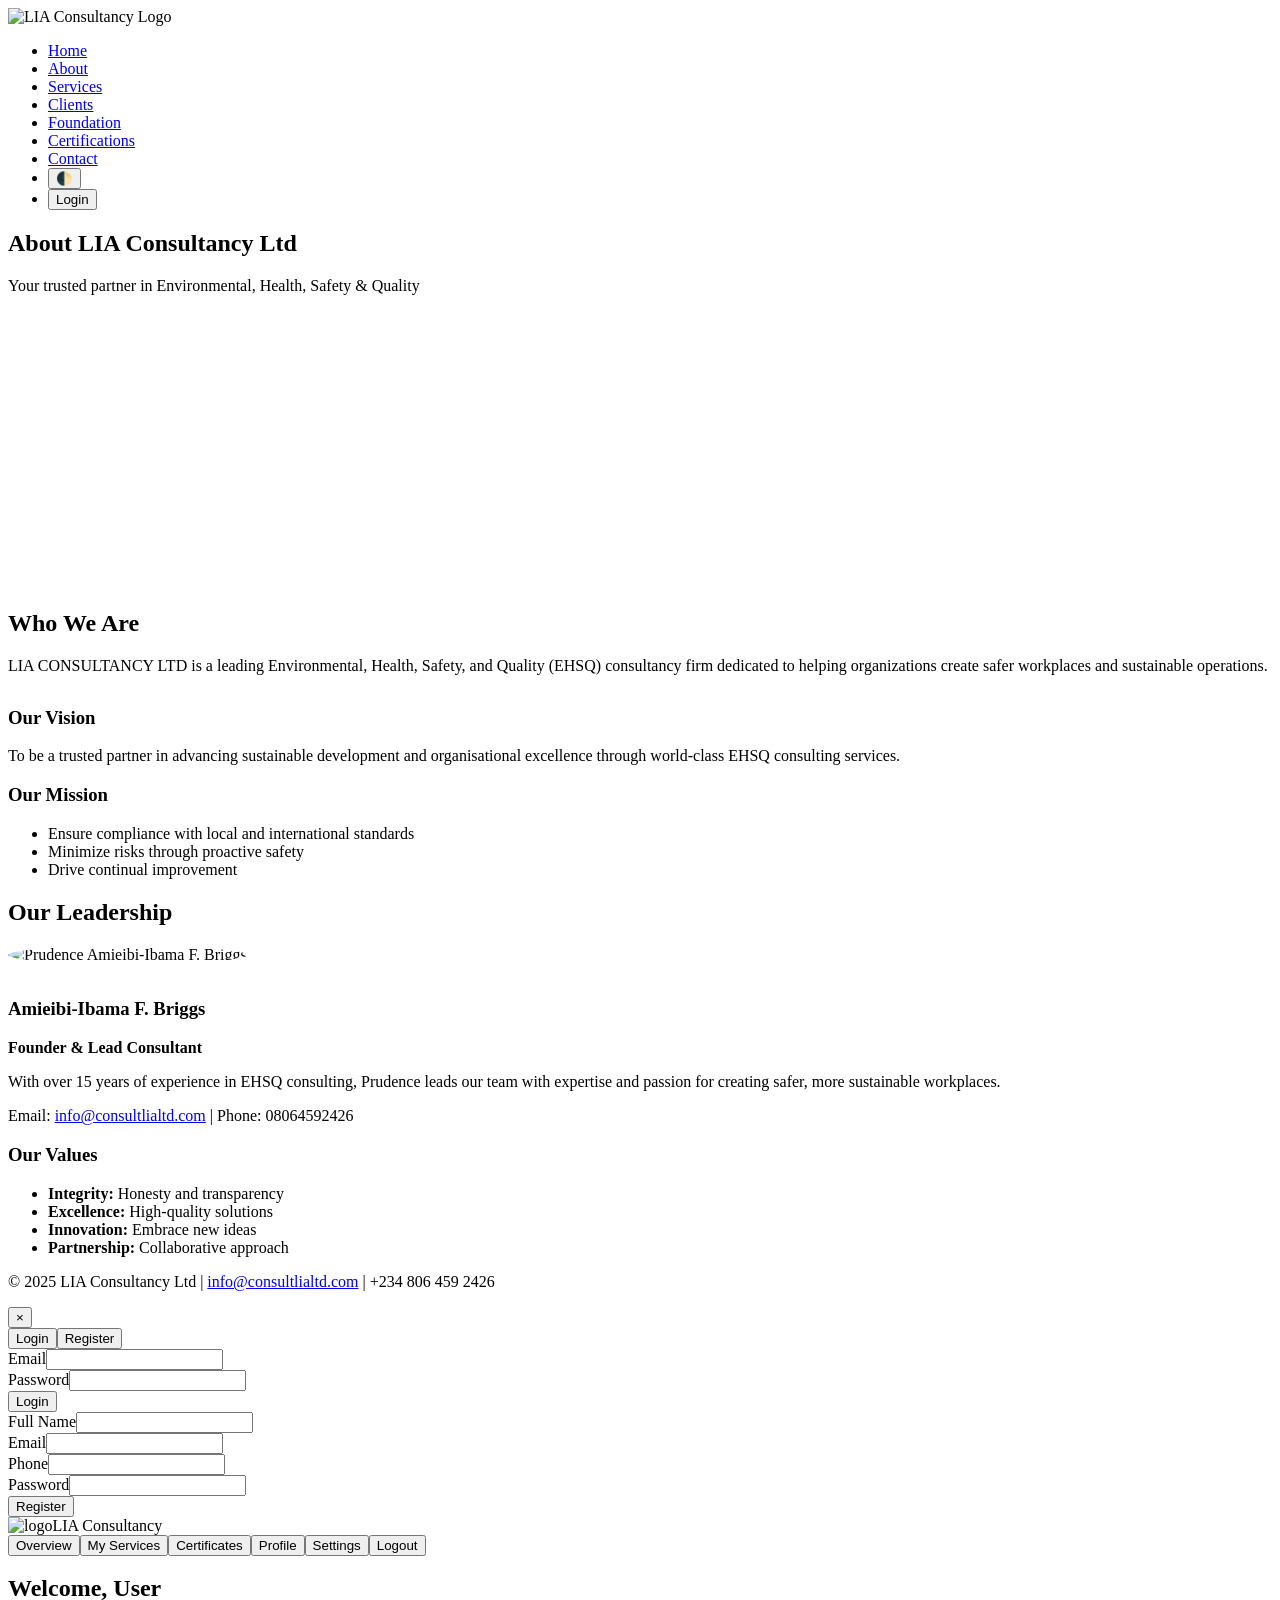
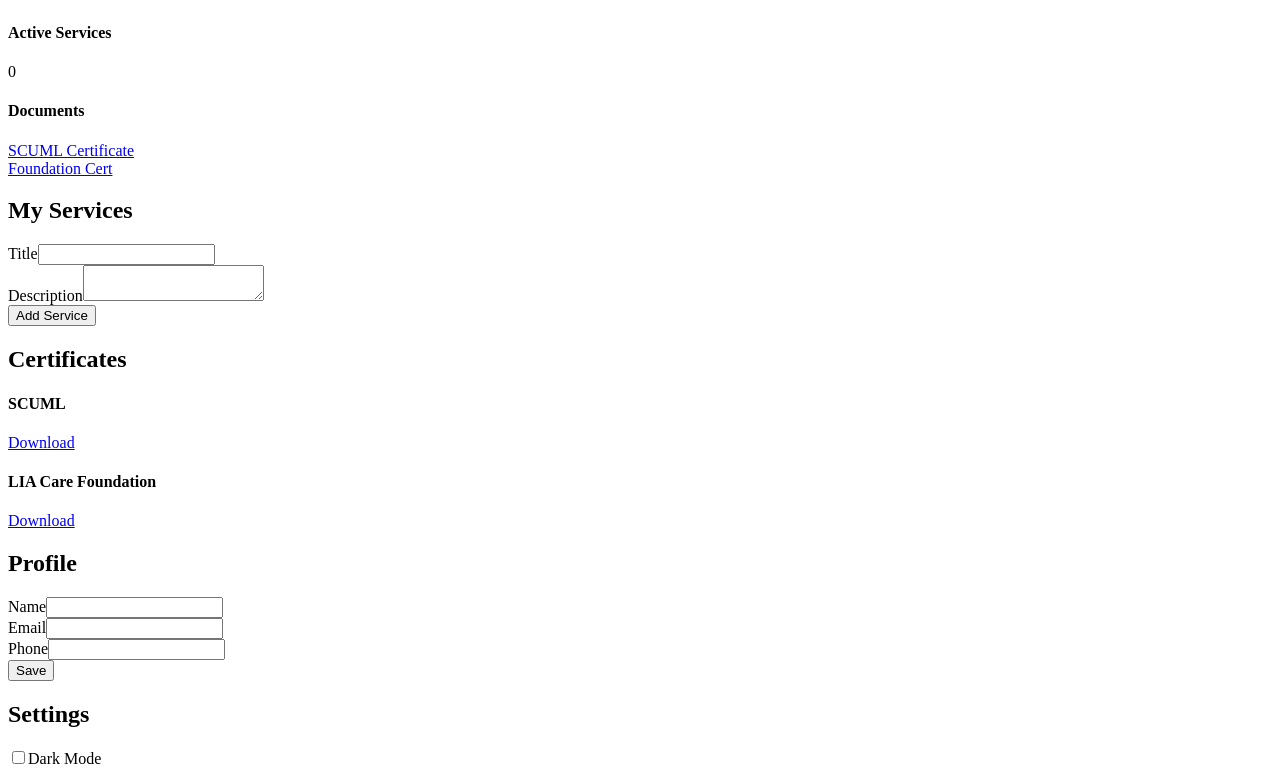
==== about.html @ 8ff6b375 "Create about.html" ====
<!DOCTYPE html>
<html lang="en">
<head>
  <meta charset="UTF-8">
  <meta name="viewport" content="width=device-width, initial-scale=1.0">
  <title>About - LIA Consultancy Ltd</title>
  <link rel="icon" href="images/logo.png">
  <link rel="stylesheet" href="css/style.css">
</head>
<body>

<header>
  <div class="container nav">
    <img src="images/logo.png" class="logo" alt="LIA Consultancy Logo">
    <ul>
      <li><a href="index.html">Home</a></li>
      <li><a href="about.html">About</a></li>
      <li><a href="services.html">Services</a></li>
      <li><a href="clients.html">Clients</a></li>
      <li><a href="foundation.html">Foundation</a></li>
      <li><a href="certifications.html">Certifications</a></li>
      <li><a href="contact.html">Contact</a></li>
      <li><button id="themeToggle" class="icon-btn">🌓</button></li>
      <li><button id="loginBtn" class="btn">Login</button></li>
    </ul>
  </div>
</header>

<main>
  <section class="hero" style="min-height: 40vh;">
    <h1>About LIA Consultancy Ltd</h1>
    <p>Your trusted partner in Environmental, Health, Safety & Quality</p>
  </section>

  <section class="container">
    <div class="section-head"><h2>Who We Are</h2></div>
    <div class="card" style="margin-bottom: 2rem;">
      <p>LIA CONSULTANCY LTD is a leading Environmental, Health, Safety, and Quality (EHSQ) consultancy firm dedicated to helping organizations create safer workplaces and sustainable operations.</p>
    </div>

    <div class="grid-2">
      <div class="card">
        <h3>Our Vision</h3>
        <p>To be a trusted partner in advancing sustainable development and organisational excellence through world-class EHSQ consulting services.</p>
      </div>
      <div class="card">
        <h3>Our Mission</h3>
        <ul><li>Ensure compliance with local and international standards</li><li>Minimize risks through proactive safety</li><li>Drive continual improvement</li></ul>
      </div>
    </div>

    <div class="section-head mt-40"><h2>Our Leadership</h2></div>
    <div class="grid-2">
      <div class="card">
        <img src="images/prudence-headshot.jpg" alt="Prudence Amieibi-Ibama F. Briggs" style="width:120px; height:120px; border-radius:50%; object-fit:cover; margin-bottom:1rem;">
        <h3>Amieibi-Ibama F. Briggs</h3>
        <p><strong>Founder & Lead Consultant</strong></p>
        <p>With over 15 years of experience in EHSQ consulting, Prudence leads our team with expertise and passion for creating safer, more sustainable workplaces.</p>
        <p class="small muted">Email: <a href="mailto:info@consultlialtd.com">info@consultlialtd.com</a> | Phone: 08064592426</p>
      </div>
      <div class="card">
        <h3>Our Values</h3>
        <ul><li><strong>Integrity:</strong> Honesty and transparency</li><li><strong>Excellence:</strong> High-quality solutions</li><li><strong>Innovation:</strong> Embrace new ideas</li><li><strong>Partnership:</strong> Collaborative approach</li></ul>
      </div>
    </div>
  </section>
</main>

<footer><div class="container"><p>© 2025 LIA Consultancy Ltd | <a href="mailto:info@consultlialtd.com">info@consultlialtd.com</a> | +234 806 459 2426</p></div></footer>

<!-- Auth Modal (same as index.html) -->
<div id="authModal" class="modal"><div class="modal-panel"><button class="modal-close" id="authClose">×</button><div class="auth-tabs"><button id="showLogin" class="tab active">Login</button><button id="showRegister" class="tab">Register</button></div><div id="loginView" class="auth-view active"><form id="loginForm"><div class="form-group"><label>Email</label><input id="login-email" type="email" required></div><div class="form-group"><label>Password</label><input id="login-pass" type="password" required></div><button class="btn" type="submit">Login</button><div id="loginNotice" class="small muted mt-20"></div></form></div><div id="registerView" class="auth-view"><form id="registerForm"><div class="form-group"><label>Full Name</label><input id="reg-name" required></div><div class="form-group"><label>Email</label><input id="reg-email" type="email" required></div><div class="form-group"><label>Phone</label><input id="reg-phone"></div><div class="form-group"><label>Password</label><input id="reg-pass" type="password" required></div><button class="btn" type="submit">Register</button><div id="regNotice" class="small muted mt-20"></div></form></div></div></div>

<!-- Dashboard Modal (same as index.html) -->
<div id="dashboardShell" class="dashboard hidden"><div class="dash-sidebar"><div class="dash-brand"><img src="images/logo.png" alt="logo"><span>LIA Consultancy</span></div><div class="dash-nav"><button data-panel="overview" class="active">Overview</button><button data-panel="services">My Services</button><button data-panel="certs">Certificates</button><button data-panel="profile">Profile</button><button data-panel="settings">Settings</button><button id="logoutBtn">Logout</button></div></div><div class="dash-content"><div id="panel-overview" class="panel active"><h2>Welcome, <span id="dashName">User</span></h2><div class="grid-2 mt-20"><div class="card"><h4>Active Services</h4><div id="widgetServices">0</div></div><div class="card"><h4>Documents</h4><a href="docs/SCUML_Certificate.pdf" target="_blank">SCUML Certificate</a><br><a href="docs/CERTIFICATE_LIA_CARE_FOUNDATION.pdf" target="_blank">Foundation Cert</a></div></div></div><div id="panel-services" class="panel"><h2>My Services</h2><form id="addServiceForm"><div class="form-group"><label>Title</label><input id="svc-title" required></div><div class="form-group"><label>Description</label><textarea id="svc-desc" required></textarea></div><button class="btn" type="submit">Add Service</button><div id="addSvcNotice" class="small muted mt-12"></div></form><div id="serviceList" class="mt-20"></div></div><div id="panel-certs" class="panel"><h2>Certificates</h2><div class="grid-2 mt-20"><div class="card"><h4>SCUML</h4><a href="docs/SCUML_Certificate.pdf" target="_blank">Download</a></div><div class="card"><h4>LIA Care Foundation</h4><a href="docs/CERTIFICATE_LIA_CARE_FOUNDATION.pdf" target="_blank">Download</a></div></div></div><div id="panel-profile" class="panel"><h2>Profile</h2><form id="profileForm"><div class="form-group"><label>Name</label><input id="p-name"></div><div class="form-group"><label>Email</label><input id="p-email" type="email"></div><div class="form-group"><label>Phone</label><input id="p-phone"></div><button class="btn" type="submit">Save</button><div id="profileNotice" class="small muted mt-12"></div></form></div><div id="panel-settings" class="panel"><h2>Settings</h2><label class="switch"><input id="dashThemeToggle" type="checkbox"><span>Dark Mode</span></label></div></div></div>

<script src="js/app.js"></script>
</body>
</html>
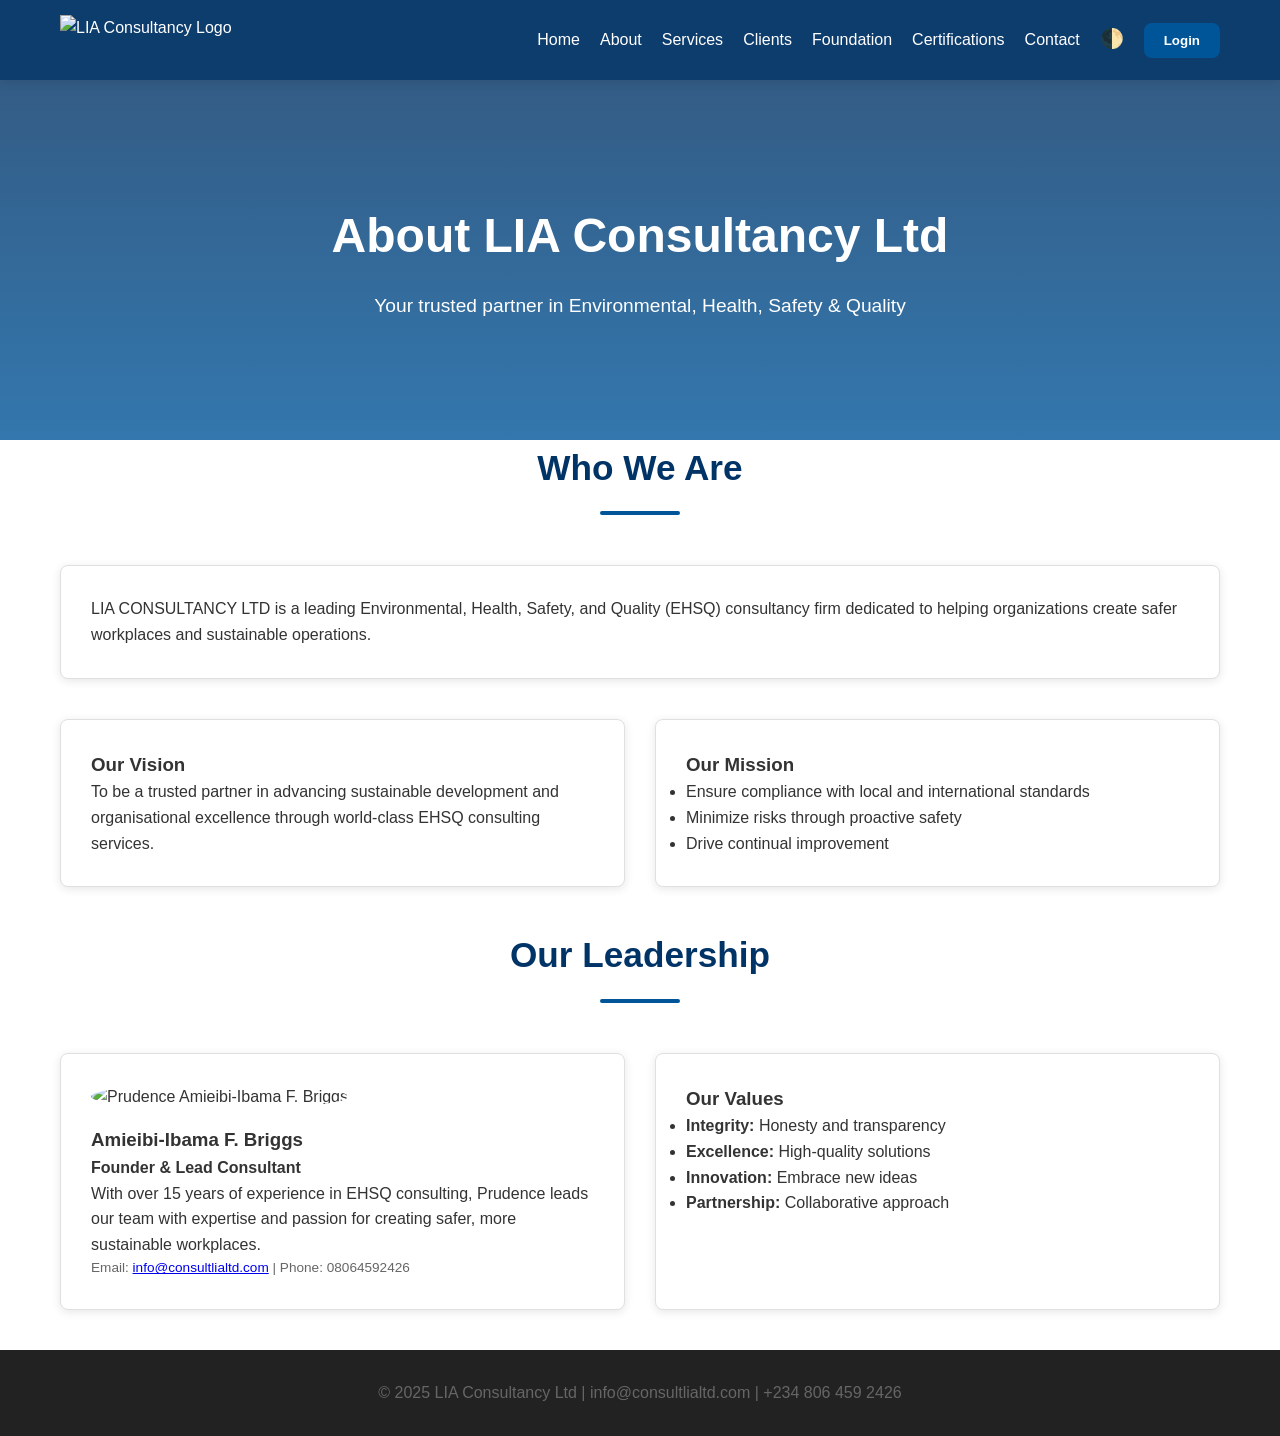
==== commit af6b9de1: "Add CSS styles and update HTML structure" ====
--- a/about.html
+++ b/about.html
@@ -5,7 +5,293 @@
   <meta name="viewport" content="width=device-width, initial-scale=1.0">
   <title>About - LIA Consultancy Ltd</title>
   <link rel="icon" href="images/logo.png">
-  <link rel="stylesheet" href="css/style.css">
+  <style>
+    :root {
+      --primary: #003366;
+      --primary-light: #004080;
+      --secondary: #005599;
+      --secondary-light: #0066b3;
+      --accent: #f4f4f4;
+      --light: #ffffff;
+      --dark: #222222;
+      --dark-light: #333333;
+      --success: #28a745;
+      --warning: #ffc107;
+      --danger: #dc3545;
+      --text: #333333;
+      --text-light: #666666;
+      --border: #e0e0e0;
+      --shadow: 0 2px 10px rgba(0,0,0,0.1);
+      --radius: 8px;
+    }
+    body.dark {
+      --primary: #004080;
+      --primary-light: #0055a3;
+      --secondary: #0066b3;
+      --secondary-light: #0077cc;
+      --accent: #2a2a2a;
+      --light: #1a1a1a;
+      --dark: #f0f0f0;
+      --dark-light: #e0e0e0;
+      --text: #e0e0e0;
+      --text-light: #b0b0b0;
+      --border: #444444;
+    }
+    * { margin: 0; padding: 0; box-sizing: border-box; }
+    body {
+      font-family: 'Segoe UI', Tahoma, Geneva, Verdana, sans-serif;
+      background: var(--light);
+      color: var(--text);
+      line-height: 1.6;
+      transition: all 0.3s ease;
+    }
+    .container { max-width: 1200px; margin: 0 auto; padding: 0 20px; }
+    header {
+      background: rgba(0, 51, 102, 0.95);
+      backdrop-filter: blur(10px);
+      color: #fff;
+      position: sticky;
+      top: 0;
+      z-index: 1000;
+      box-shadow: var(--shadow);
+    }
+    header .nav {
+      display: flex;
+      justify-content: space-between;
+      align-items: center;
+      padding: 15px 20px;
+      flex-wrap: wrap;
+    }
+    .logo { height: 50px; width: auto; }
+    header ul {
+      display: flex;
+      list-style: none;
+      gap: 20px;
+      align-items: center;
+      flex-wrap: wrap;
+    }
+    header ul li a {
+      color: #fff;
+      text-decoration: none;
+      font-weight: 500;
+      transition: 0.3s;
+    }
+    header ul li a:hover { color: var(--secondary-light); }
+    .icon-btn, .theme-toggle {
+      background: none;
+      border: none;
+      font-size: 1.2rem;
+      cursor: pointer;
+      color: #fff;
+    }
+    .btn {
+      display: inline-block;
+      background: var(--secondary);
+      color: #fff;
+      padding: 10px 20px;
+      border-radius: var(--radius);
+      text-decoration: none;
+      font-weight: 600;
+      transition: 0.3s;
+      border: none;
+      cursor: pointer;
+    }
+    .btn:hover {
+      background: var(--secondary-light);
+      transform: translateY(-2px);
+    }
+    .btn.ghost {
+      background: transparent;
+      border: 2px solid var(--secondary);
+      color: var(--secondary);
+    }
+    .btn.ghost:hover {
+      background: var(--secondary);
+      color: #fff;
+    }
+    .btn.small { padding: 6px 12px; font-size: 0.85rem; }
+    .hero {
+      background: linear-gradient(rgba(0,51,102,0.8), rgba(0,85,153,0.8)), url('images/hero-bg.jpg') center/cover;
+      min-height: 40vh;
+      display: flex;
+      flex-direction: column;
+      justify-content: center;
+      align-items: center;
+      text-align: center;
+      color: white;
+      padding: 60px 20px;
+    }
+    .hero h1 { font-size: 3rem; margin-bottom: 1rem; }
+    .hero p { font-size: 1.2rem; }
+    .grid-2 {
+      display: grid;
+      grid-template-columns: repeat(auto-fit, minmax(300px, 1fr));
+      gap: 30px;
+      margin: 40px 0;
+    }
+    .card {
+      background: var(--light);
+      padding: 30px;
+      border-radius: var(--radius);
+      box-shadow: var(--shadow);
+      border: 1px solid var(--border);
+      transition: 0.3s;
+    }
+    .card:hover { transform: translateY(-5px); }
+    .section-head {
+      text-align: center;
+      margin-bottom: 50px;
+    }
+    .section-head h2 {
+      font-size: 2.2rem;
+      color: var(--primary);
+    }
+    .section-head h2:after {
+      content: '';
+      display: block;
+      width: 80px;
+      height: 4px;
+      background: var(--secondary);
+      margin: 15px auto;
+      border-radius: 2px;
+    }
+    footer {
+      background: var(--dark);
+      color: var(--text-light);
+      text-align: center;
+      padding: 30px 0;
+      margin-top: 40px;
+    }
+    footer a { color: var(--text-light); text-decoration: none; }
+    .modal {
+      display: none;
+      position: fixed;
+      top: 0;
+      left: 0;
+      width: 100%;
+      height: 100%;
+      background: rgba(0,0,0,0.7);
+      justify-content: center;
+      align-items: center;
+      z-index: 2000;
+    }
+    .modal-panel {
+      background: var(--light);
+      max-width: 500px;
+      width: 90%;
+      padding: 30px;
+      border-radius: var(--radius);
+      position: relative;
+    }
+    .modal-close {
+      position: absolute;
+      top: 15px;
+      right: 20px;
+      font-size: 1.5rem;
+      cursor: pointer;
+      background: none;
+      border: none;
+    }
+    .auth-tabs {
+      display: flex;
+      gap: 20px;
+      margin-bottom: 20px;
+      border-bottom: 1px solid var(--border);
+    }
+    .tab {
+      background: none;
+      border: none;
+      padding: 10px;
+      font-weight: 600;
+      cursor: pointer;
+      color: var(--text-light);
+    }
+    .tab.active {
+      color: var(--primary);
+      border-bottom: 2px solid var(--primary);
+    }
+    .auth-view { display: none; }
+    .auth-view.active { display: block; }
+    .dashboard {
+      display: none;
+      position: fixed;
+      top: 0;
+      left: 0;
+      width: 100%;
+      height: 100%;
+      background: var(--light);
+      z-index: 3000;
+      overflow: auto;
+    }
+    .dashboard.hidden { display: none; }
+    .dash-sidebar {
+      width: 260px;
+      background: var(--primary);
+      color: white;
+      position: fixed;
+      height: 100%;
+      padding: 20px;
+    }
+    .dash-brand {
+      display: flex;
+      align-items: center;
+      gap: 10px;
+      margin-bottom: 30px;
+    }
+    .dash-brand img { height: 40px; }
+    .dash-nav {
+      display: flex;
+      flex-direction: column;
+      gap: 10px;
+    }
+    .dash-nav button {
+      background: none;
+      border: none;
+      color: white;
+      text-align: left;
+      padding: 12px;
+      cursor: pointer;
+      border-radius: var(--radius);
+    }
+    .dash-nav button.active,
+    .dash-nav button:hover {
+      background: rgba(255,255,255,0.2);
+    }
+    .dash-content {
+      margin-left: 260px;
+      padding: 30px;
+    }
+    .panel { display: none; }
+    .panel.active { display: block; }
+    .form-group { margin-bottom: 15px; }
+    .form-group label {
+      display: block;
+      margin-bottom: 5px;
+      font-weight: 500;
+    }
+    .form-group input,
+    .form-group textarea,
+    .form-group select {
+      width: 100%;
+      padding: 10px;
+      border: 1px solid var(--border);
+      border-radius: var(--radius);
+      background: var(--light);
+      color: var(--text);
+    }
+    .mt-20 { margin-top: 20px; }
+    .mt-40 { margin-top: 40px; }
+    .mb-20 { margin-bottom: 20px; }
+    .small { font-size: 0.85rem; }
+    .muted { color: var(--text-light); }
+    @media (max-width: 768px) {
+      header .nav { flex-direction: column; gap: 15px; }
+      header ul { justify-content: center; }
+      .dash-sidebar { width: 100%; position: relative; height: auto; }
+      .dash-content { margin-left: 0; }
+      .hero h1 { font-size: 2rem; }
+    }
+  </style>
 </head>
 <body>
 
@@ -27,7 +313,7 @@
 </header>
 
 <main>
-  <section class="hero" style="min-height: 40vh;">
+  <section class="hero">
     <h1>About LIA Consultancy Ltd</h1>
     <p>Your trusted partner in Environmental, Health, Safety & Quality</p>
   </section>
@@ -68,12 +354,64 @@
 
 <footer><div class="container"><p>© 2025 LIA Consultancy Ltd | <a href="mailto:info@consultlialtd.com">info@consultlialtd.com</a> | +234 806 459 2426</p></div></footer>
 
-<!-- Auth Modal (same as index.html) -->
+<!-- Auth Modal -->
 <div id="authModal" class="modal"><div class="modal-panel"><button class="modal-close" id="authClose">×</button><div class="auth-tabs"><button id="showLogin" class="tab active">Login</button><button id="showRegister" class="tab">Register</button></div><div id="loginView" class="auth-view active"><form id="loginForm"><div class="form-group"><label>Email</label><input id="login-email" type="email" required></div><div class="form-group"><label>Password</label><input id="login-pass" type="password" required></div><button class="btn" type="submit">Login</button><div id="loginNotice" class="small muted mt-20"></div></form></div><div id="registerView" class="auth-view"><form id="registerForm"><div class="form-group"><label>Full Name</label><input id="reg-name" required></div><div class="form-group"><label>Email</label><input id="reg-email" type="email" required></div><div class="form-group"><label>Phone</label><input id="reg-phone"></div><div class="form-group"><label>Password</label><input id="reg-pass" type="password" required></div><button class="btn" type="submit">Register</button><div id="regNotice" class="small muted mt-20"></div></form></div></div></div>
 
-<!-- Dashboard Modal (same as index.html) -->
-<div id="dashboardShell" class="dashboard hidden"><div class="dash-sidebar"><div class="dash-brand"><img src="images/logo.png" alt="logo"><span>LIA Consultancy</span></div><div class="dash-nav"><button data-panel="overview" class="active">Overview</button><button data-panel="services">My Services</button><button data-panel="certs">Certificates</button><button data-panel="profile">Profile</button><button data-panel="settings">Settings</button><button id="logoutBtn">Logout</button></div></div><div class="dash-content"><div id="panel-overview" class="panel active"><h2>Welcome, <span id="dashName">User</span></h2><div class="grid-2 mt-20"><div class="card"><h4>Active Services</h4><div id="widgetServices">0</div></div><div class="card"><h4>Documents</h4><a href="docs/SCUML_Certificate.pdf" target="_blank">SCUML Certificate</a><br><a href="docs/CERTIFICATE_LIA_CARE_FOUNDATION.pdf" target="_blank">Foundation Cert</a></div></div></div><div id="panel-services" class="panel"><h2>My Services</h2><form id="addServiceForm"><div class="form-group"><label>Title</label><input id="svc-title" required></div><div class="form-group"><label>Description</label><textarea id="svc-desc" required></textarea></div><button class="btn" type="submit">Add Service</button><div id="addSvcNotice" class="small muted mt-12"></div></form><div id="serviceList" class="mt-20"></div></div><div id="panel-certs" class="panel"><h2>Certificates</h2><div class="grid-2 mt-20"><div class="card"><h4>SCUML</h4><a href="docs/SCUML_Certificate.pdf" target="_blank">Download</a></div><div class="card"><h4>LIA Care Foundation</h4><a href="docs/CERTIFICATE_LIA_CARE_FOUNDATION.pdf" target="_blank">Download</a></div></div></div><div id="panel-profile" class="panel"><h2>Profile</h2><form id="profileForm"><div class="form-group"><label>Name</label><input id="p-name"></div><div class="form-group"><label>Email</label><input id="p-email" type="email"></div><div class="form-group"><label>Phone</label><input id="p-phone"></div><button class="btn" type="submit">Save</button><div id="profileNotice" class="small muted mt-12"></div></form></div><div id="panel-settings" class="panel"><h2>Settings</h2><label class="switch"><input id="dashThemeToggle" type="checkbox"><span>Dark Mode</span></label></div></div></div>
-
-<script src="js/app.js"></script>
+<!-- Dashboard Modal -->
+<div id="dashboardShell" class="dashboard hidden"><div class="dash-sidebar"><div class="dash-brand"><img src="images/logo.png" alt="logo"><span>LIA Consultancy</span></div><div class="dash-nav"><button data-panel="overview" class="active">Overview</button><button data-panel="services">My Services</button><button data-panel="certs">Certificates</button><button data-panel="profile">Profile</button><button data-panel="settings">Settings</button><button id="logoutBtn">Logout</button></div></div><div class="dash-content"><div id="panel-overview" class="panel active"><h2>Welcome, <span id="dashName">User</span></h2><div class="grid-2" style="margin-top:20px;"><div class="card"><h4>Active Services</h4><div id="widgetServices">0</div></div><div class="card"><h4>Documents</h4><a href="docs/SCUML_Certificate.pdf" target="_blank">SCUML Certificate</a><br><a href="docs/CERTIFICATE_LIA_CARE_FOUNDATION.pdf" target="_blank">Foundation Cert</a></div></div></div><div id="panel-services" class="panel"><h2>My Services</h2><form id="addServiceForm"><div class="form-group"><label>Title</label><input id="svc-title" required></div><div class="form-group"><label>Description</label><textarea id="svc-desc" required></textarea></div><button class="btn" type="submit">Add Service</button><div id="addSvcNotice" class="small muted mt-12"></div></form><div id="serviceList" class="mt-20"></div></div><div id="panel-certs" class="panel"><h2>Certificates</h2><div class="grid-2" style="margin-top:20px;"><div class="card"><h4>SCUML</h4><a href="docs/SCUML_Certificate.pdf" target="_blank">Download</a></div><div class="card"><h4>LIA Care Foundation</h4><a href="docs/CERTIFICATE_LIA_CARE_FOUNDATION.pdf" target="_blank">Download</a></div></div></div><div id="panel-profile" class="panel"><h2>Profile</h2><form id="profileForm"><div class="form-group"><label>Name</label><input id="p-name"></div><div class="form-group"><label>Email</label><input id="p-email" type="email"></div><div class="form-group"><label>Phone</label><input id="p-phone"></div><button class="btn" type="submit">Save</button><div id="profileNotice" class="small muted mt-12"></div></form></div><div id="panel-settings" class="panel"><h2>Settings</h2><label class="switch"><input id="dashThemeToggle" type="checkbox"><span>Dark Mode</span></label></div></div></div>
+
+<script>
+  // Same JavaScript as index.html (included in full for standalone functionality)
+  const body = document.body;
+  const themeToggle = document.getElementById('themeToggle');
+  const loginBtn = document.getElementById('loginBtn');
+  const authModal = document.getElementById('authModal');
+  const authClose = document.getElementById('authClose');
+  const showLogin = document.getElementById('showLogin');
+  const showRegister = document.getElementById('showRegister');
+  const loginView = document.getElementById('loginView');
+  const registerView = document.getElementById('registerView');
+  const loginForm = document.getElementById('loginForm');
+  const registerForm = document.getElementById('registerForm');
+  const toRegister = document.getElementById('toRegister');
+  const dashboardShell = document.getElementById('dashboardShell');
+  const logoutBtn = document.getElementById('logoutBtn');
+
+  function toggleTheme() { body.classList.toggle('dark'); localStorage.setItem('theme', body.classList.contains('dark') ? 'dark' : 'light'); }
+  if (localStorage.getItem('theme') === 'dark') body.classList.add('dark');
+  if (themeToggle) themeToggle.addEventListener('click', toggleTheme);
+
+  function openAuthModal() { if(authModal) authModal.style.display = 'flex'; }
+  function closeAuthModal() { if(authModal) authModal.style.display = 'none'; }
+  if (loginBtn) loginBtn.addEventListener('click', openAuthModal);
+  if (authClose) authClose.addEventListener('click', closeAuthModal);
+
+  function showLoginView() { if(showLogin) showLogin.classList.add('active'); if(showRegister) showRegister.classList.remove('active'); if(loginView) loginView.classList.add('active'); if(registerView) registerView.classList.remove('active'); }
+  function showRegisterView() { if(showRegister) showRegister.classList.add('active'); if(showLogin) showLogin.classList.remove('active'); if(registerView) registerView.classList.add('active'); if(loginView) loginView.classList.remove('active'); }
+  if (showLogin) showLogin.addEventListener('click', showLoginView);
+  if (showRegister) showRegister.addEventListener('click', showRegisterView);
+  if (toRegister) toRegister.addEventListener('click', showRegisterView);
+
+  function openDashboard() { if(!dashboardShell) return; dashboardShell.classList.remove('hidden'); closeAuthModal(); const user = JSON.parse(localStorage.getItem('userData')); if (user) { const dashName = document.getElementById('dashName'); if(dashName) dashName.innerText = user.name; const pName = document.getElementById('p-name'); if(pName) pName.value = user.name; const pEmail = document.getElementById('p-email'); if(pEmail) pEmail.value = user.email; const pPhone = document.getElementById('p-phone'); if(pPhone) pPhone.value = user.phone || ''; } loadServices(); }
+  function closeDashboard() { if(dashboardShell) dashboardShell.classList.add('hidden'); }
+  function showPanel(panelId) { document.querySelectorAll('.panel').forEach(p => p.classList.remove('active')); document.querySelectorAll('.dash-nav button').forEach(b => b.classList.remove('active')); const panel = document.getElementById(`panel-${panelId}`); if(panel) panel.classList.add('active'); const btn = document.querySelector(`.dash-nav button[data-panel="${panelId}"]`); if(btn) btn.classList.add('active'); }
+
+  function loadServices() { const services = JSON.parse(localStorage.getItem('userServices')) || []; const container = document.getElementById('serviceList'); const widget = document.getElementById('widgetServices'); if (!container) return; if (services.length === 0) { container.innerHTML = '<div class="card"><p>No services added yet.</p></div>'; } else { container.innerHTML = services.map((s, i) => `<div class="card mb-20"><h4>${escapeHtml(s.title)}</h4><p>${escapeHtml(s.description)}</p><button class="btn small" onclick="deleteService(${i})">Delete</button></div>`).join(''); } if (widget) widget.innerText = services.length; }
+  function addService(e) { e.preventDefault(); const title = document.getElementById('svc-title')?.value; const desc = document.getElementById('svc-desc')?.value; if (!title || !desc) return alert('Please fill both fields'); const services = JSON.parse(localStorage.getItem('userServices')) || []; services.push({ title, description: desc }); localStorage.setItem('userServices', JSON.stringify(services)); document.getElementById('addServiceForm')?.reset(); loadServices(); const notice = document.getElementById('addSvcNotice'); if(notice) { notice.innerText = 'Service added!'; setTimeout(() => notice.innerText = '', 2000); } }
+  window.deleteService = function(index) { const services = JSON.parse(localStorage.getItem('userServices')) || []; services.splice(index, 1); localStorage.setItem('userServices', JSON.stringify(services)); loadServices(); };
+  function saveProfile(e) { e.preventDefault(); const user = JSON.parse(localStorage.getItem('userData')); if (user) { user.name = document.getElementById('p-name')?.value || ''; user.email = document.getElementById('p-email')?.value || ''; user.phone = document.getElementById('p-phone')?.value || ''; localStorage.setItem('userData', JSON.stringify(user)); const notice = document.getElementById('profileNotice'); if(notice) { notice.innerText = 'Profile updated!'; setTimeout(() => notice.innerText = '', 2000); } } }
+  function handleLogin(e) { e.preventDefault(); const email = document.getElementById('login-email')?.value; const pass = document.getElementById('login-pass')?.value; const user = JSON.parse(localStorage.getItem('userData')); if (user && user.email === email && user.password === pass) { openDashboard(); } else { const notice = document.getElementById('loginNotice'); if(notice) notice.innerText = 'Invalid credentials'; } }
+  function handleRegister(e) { e.preventDefault(); const name = document.getElementById('reg-name')?.value; const email = document.getElementById('reg-email')?.value; const phone = document.getElementById('reg-phone')?.value; const password = document.getElementById('reg-pass')?.value; if (!name || !email || !password) return alert('Please fill all required fields'); const userData = { name, email, phone, password }; localStorage.setItem('userData', JSON.stringify(userData)); const notice = document.getElementById('regNotice'); if(notice) notice.innerText = 'Registration successful! Please login.'; setTimeout(() => showLoginView(), 1500); }
+  if (loginForm) loginForm.addEventListener('submit', handleLogin);
+  if (registerForm) registerForm.addEventListener('submit', handleRegister);
+  if (logoutBtn) logoutBtn.addEventListener('click', closeDashboard);
+  document.querySelectorAll('.dash-nav button[data-panel]').forEach(btn => { btn.addEventListener('click', () => showPanel(btn.getAttribute('data-panel'))); });
+  const addServiceForm = document.getElementById('addServiceForm');
+  if (addServiceForm) addServiceForm.addEventListener('submit', addService);
+  const profileForm = document.getElementById('profileForm');
+  if (profileForm) profileForm.addEventListener('submit', saveProfile);
+  window.addEventListener('click', (e) => { if (e.target === authModal) closeAuthModal(); if (e.target === dashboardShell) closeDashboard(); });
+  function escapeHtml(str) { if(!str) return ''; return str.replace(/[&<>]/g, function(m) { if (m === '&') return '&amp;'; if (m === '<') return '&lt;'; if (m === '>') return '&gt;'; return m; }); }
+</script>
 </body>
-</html>+</html>
